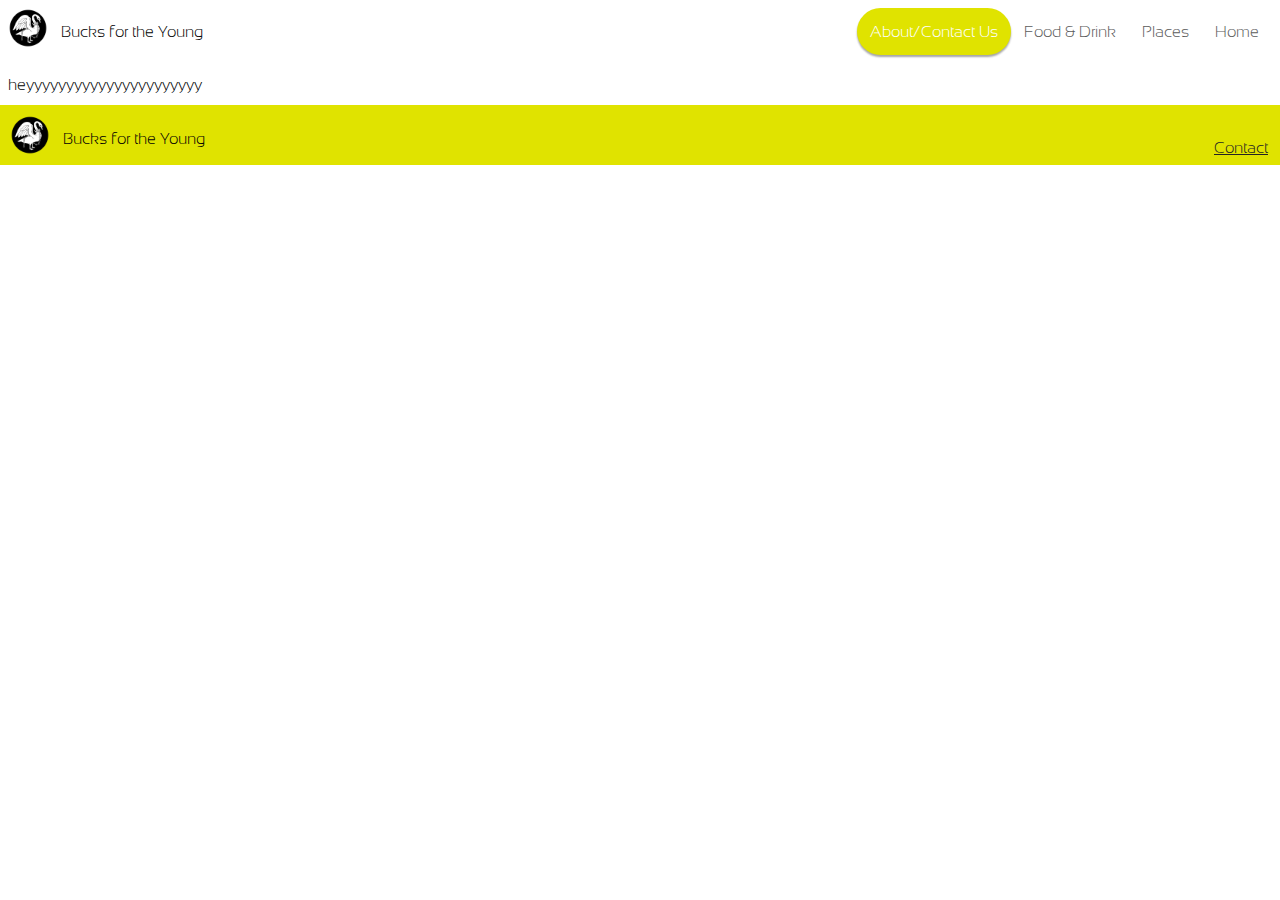
==== AboutUs/index.html @ 9c3371b5 "Add files via upload" ====
<!doctype html>
<html>
<head>
<meta charset="utf-8" name="viewport" content="width=device-width, initial-scale=1">
<title>Bucks for the Young - Home</title>
<link rel="stylesheet" href="https://use.fontawesome.com/releases/v5.6.3/css/all.css" integrity="sha384-UHRtZLI+pbxtHCWp1t77Bi1L4ZtiqrqD80Kn4Z8NTSRyMA2Fd33n5dQ8lWUE00s/" crossorigin="anonymous"> <!--Font Awesome-->
<link rel="stylesheet" type="text/css" href="/styles.css">
</head>

<body onload="return random_colour()">
<script type="text/javascript" src="/r-colour.js"></script>

<!--Navigation Bar-->
<div class="stretch nav">
<div><img src="/Assets/Logo.png" style="height: 40px; float: left"><a style="padding: 13px; float: left">Bucks for the Young</a><a href="/"/></div>
	<li class="nav"><a class="nav" href="/">Home</a></li>
	<li class="nav"><a class="nav" href="/Places/">Places</a></li>
	<li class="nav"><a class="nav" href="/Food+Drink/">Food & Drink</a></li>
	<li class="nav"><a class="active" id="r-colour" href="/About+Contact-Us/">About/Contact Us</a></li>
</div>

<!--Code-->heyyyyyyyyyyyyyyyyyyyyyy

<div class="stretch footer" id="r-colour1">
	<div style="padding: 10px"><img src="/Assets/Logo.png" style="height: 40px; float: left"><a style="padding: 13px; float: left">Bucks for the Young</a><a href="/"/></div>
	<a href="/AboutUs/" style="float: right; color: #232323; padding: 12px">Contact</a>
</div>
</body>
</html>
---- styles.css ----
/*Fonts*/
@font-face {
	font-family: SansationFont;
	src: url(/Fonts/SansationLight.woff);
}
* {
	font-family: SansationFont;
}

/*Global Elements*/
#r-colour {
}
.stretch {
	margin: -8px;
}
hr.line {
	display: block;
    border: 1px solid #f1f1f1;
    margin-bottom: 4px;
	margin-right: 10px;
	margin-left: 10px;
}
.centered {
	position: relative;
	left: 50%;
	transform: translate(-50%);
}
.footer {
	margin-top: 10px;
	position: relative;
	top: 110%;
	height: 60px;
}

/*Navigation Bar*/
.active {
	float: right;
	display: block;
	box-shadow: 0 2px 2px 0 rgba(0, 0, 0, 0.2), 0 2px 2px 0 rgba(0, 0, 0, 0.19);
	transition: 0s;
	color: white;
	text-decoration: none;
    padding: 13px;
	border-radius: 500px;
}
li.nav {
	display: block;
	float: right;
}
a.nav {
	float: right;
	display: block;
	color: #5B5B5B;
	text-decoration: none;
    padding: 13px;
	border-radius: 500px;
	background-color: white;
	transition: 0.2s;
}
li a.nav:hover {
	background-color: #EFEFEF;
	color: black;

}
a.account {
	float: right;
	text-decoration: none;
	padding: 13px;
	color: #5B5B5B;
}
div.nav {
	height: 50px;
	padding: 8px;
	margin-bottom: 8px
}

/*Big Image*/
.container {
	position: relative;
	text-align: center;
}

/*Boxes for Locations*/
div.location {
	box-shadow: 0 4px 8px 0 rgba(0, 0, 0, 0.6), 0 6px 20px 0 rgba(0, 0, 0, 0.3);
	text-align: left;
	padding: 10px;
	width: 250px;
	height: 300px;
	transition: 0.15s;
}
div.location:hover {
	box-shadow: 0 4px 14px 0 rgba(0, 0, 0, 0.85), 0 6px 25px 0 rgba(0, 0, 0, 0.3);
}
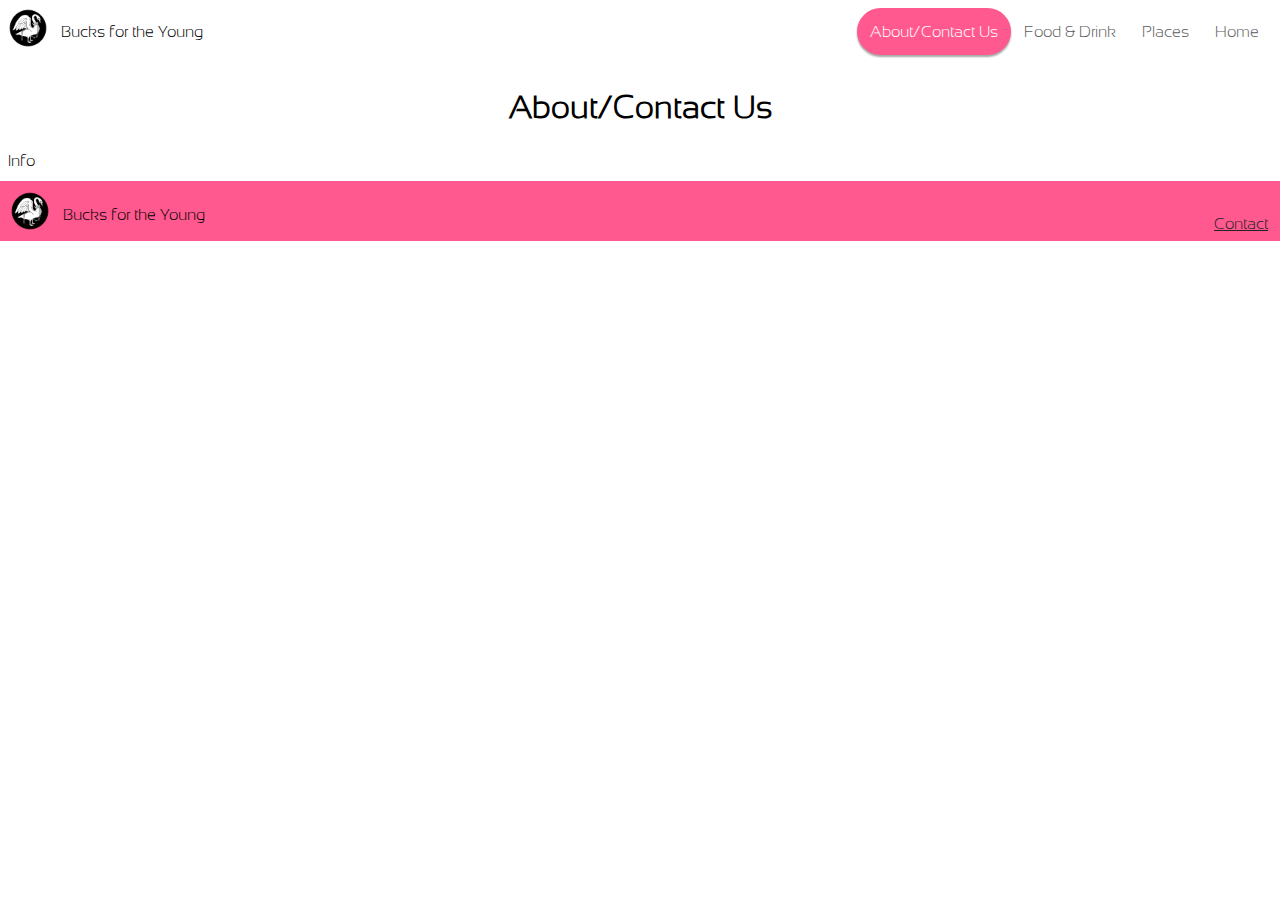
==== commit b7a9c752: "Add files via upload" ====
--- a/AboutUs/index.html
+++ b/AboutUs/index.html
@@ -16,10 +16,11 @@
 	<li class="nav"><a class="nav" href="/">Home</a></li>
 	<li class="nav"><a class="nav" href="/Places/">Places</a></li>
 	<li class="nav"><a class="nav" href="/Food+Drink/">Food & Drink</a></li>
-	<li class="nav"><a class="active" id="r-colour" href="/About+Contact-Us/">About/Contact Us</a></li>
+	<li class="nav"><a class="active" id="r-colour" href="/AboutUs/">About/Contact Us</a></li>
 </div>
 
-<!--Code-->heyyyyyyyyyyyyyyyyyyyyyy
+<h1 style="text-align: center">About/Contact Us</h1>
+<a>Info</a>
 
 <div class="stretch footer" id="r-colour1">
 	<div style="padding: 10px"><img src="/Assets/Logo.png" style="height: 40px; float: left"><a style="padding: 13px; float: left">Bucks for the Young</a><a href="/"/></div>
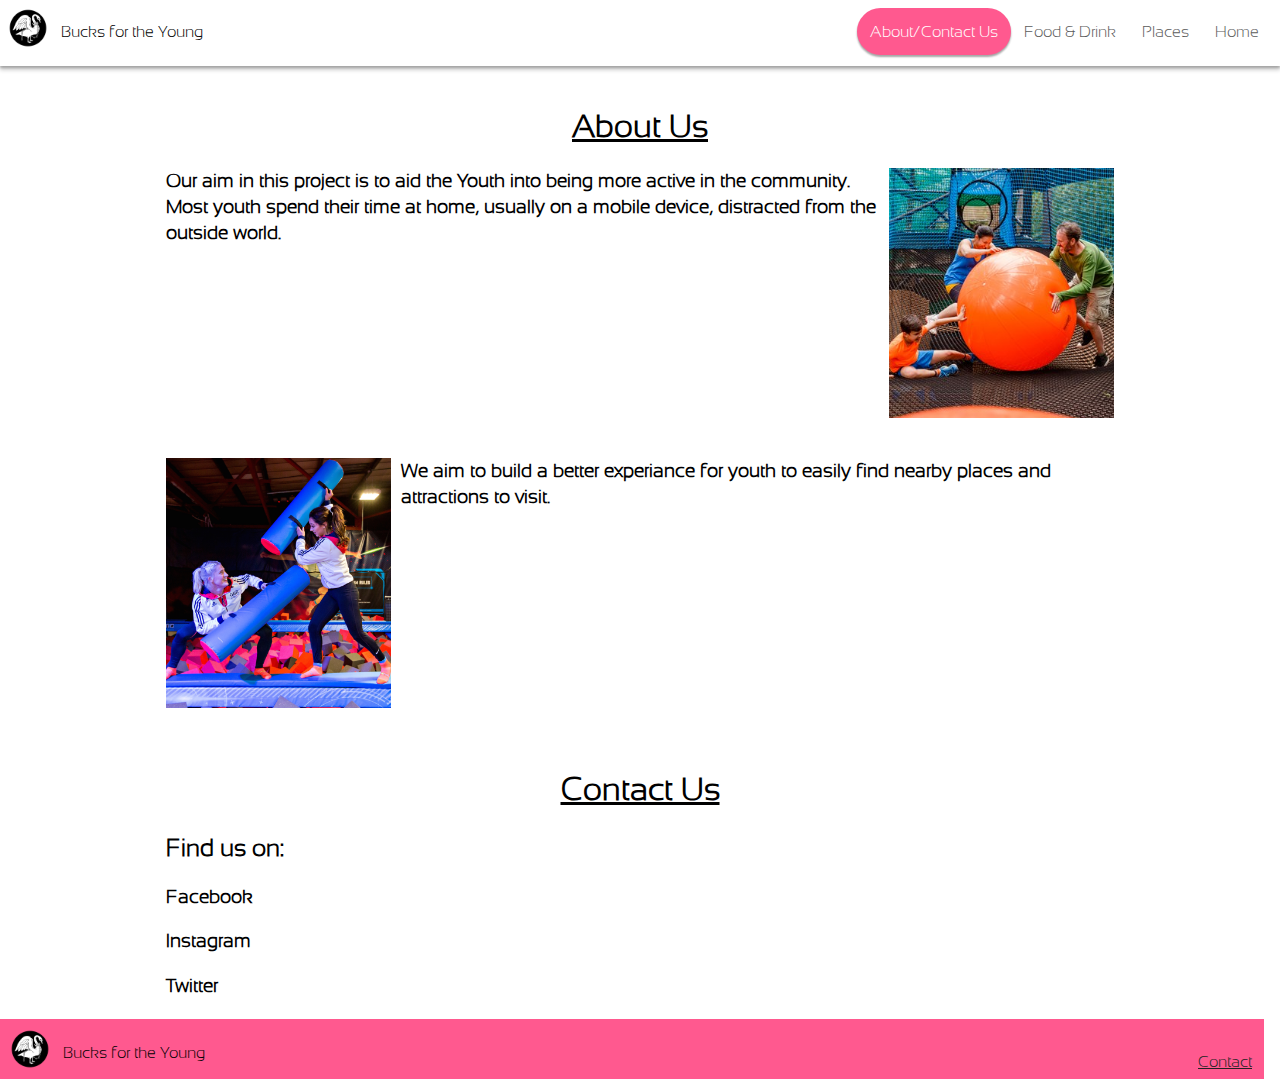
==== commit a35f212f: "Update 22/01/2019" ====
--- a/AboutUs/index.html
+++ b/AboutUs/index.html
@@ -2,7 +2,7 @@
 <html>
 <head>
 <meta charset="utf-8" name="viewport" content="width=device-width, initial-scale=1">
-<title>Bucks for the Young - Home</title>
+<title>Bucks for the Young - About/Contact Us</title>
 <link rel="stylesheet" href="https://use.fontawesome.com/releases/v5.6.3/css/all.css" integrity="sha384-UHRtZLI+pbxtHCWp1t77Bi1L4ZtiqrqD80Kn4Z8NTSRyMA2Fd33n5dQ8lWUE00s/" crossorigin="anonymous"> <!--Font Awesome-->
 <link rel="stylesheet" type="text/css" href="/styles.css">
 </head>
@@ -12,15 +12,38 @@
 
 <!--Navigation Bar-->
 <div class="stretch nav">
-<div><img src="/Assets/Logo.png" style="height: 40px; float: left"><a style="padding: 13px; float: left">Bucks for the Young</a><a href="/"/></div>
+<div><img src="/Assets/Logo.png" style="height: 40px; float: left"><a style="padding: 13px; float: left">Bucks for the Young</a><a href="/" style="width: 100%; height: 100%" /></div>
 	<li class="nav"><a class="nav" href="/">Home</a></li>
 	<li class="nav"><a class="nav" href="/Places/">Places</a></li>
 	<li class="nav"><a class="nav" href="/Food+Drink/">Food & Drink</a></li>
 	<li class="nav"><a class="active" id="r-colour" href="/AboutUs/">About/Contact Us</a></li>
 </div>
 
-<h1 style="text-align: center">About/Contact Us</h1>
-<a>Info</a>
+<!--Content-->
+<h1 style="text-align: center; margin-top: 40px; text-decoration: underline">About Us</h1>
+	
+<div style="position: relative; left: 50%; transform: translate(-50%); width: 75%; height: 250px"><div style="float: right; width: 225px; height: 250px; overflow: hidden; margin-left: 10px"><img src="../Assets/Black Park/Go Ape/5.jpg" style="position: relative; top: 0%; right: 33%; width: 380px"></div>
+<h3>
+	Our aim in this project is to aid the Youth into being more active in the community. Most youth spend their time at home, usually on a mobile device, distracted from the outside world.
+</h3>
+</div>
+<br>
+<div style="position: relative; left: 50%; transform: translate(-50%); width: 75%; height: 250px"><div style="float: left; width: 225px; height: 250px; overflow: hidden; margin-right: 10px"><img src="../Assets/Rush/2.jpg" style="position: relative; top: 0%; right: 12%; width: 300px"></div>
+<h3>
+	We aim to build a better experiance for youth to easily find nearby places and attractions to visit. 
+</h3>
+</div>
+<br>
+<h1 style="text-align: center; margin-top: 40px; text-decoration: underline">Contact Us</h1>
+<div style="position: relative; left: 50%; transform: translate(-50%); width: 75%">
+<h2>
+	Find us on:
+</h2>
+<div><i class="fab fa-facebook" style="float: left; margin-right: 6px; font-size: 20px"></i><h3>Facebook</h3></div>
+<div><i class="fab fa-instagram" style="float: left; margin-right: 6px; font-size: 20px"></i><h3>Instagram</h3></div>
+<div><i class="fab fa-twitter" style="float: left; margin-right: 6px; font-size: 20px"></i><h3>Twitter</h3></div>
+
+</div>
 
 <div class="stretch footer" id="r-colour1">
 	<div style="padding: 10px"><img src="/Assets/Logo.png" style="height: 40px; float: left"><a style="padding: 13px; float: left">Bucks for the Young</a><a href="/"/></div>
--- a/styles.css
+++ b/styles.css
@@ -26,10 +26,11 @@
 	transform: translate(-50%);
 }
 .footer {
-	margin-top: 10px;
 	position: relative;
-	top: 110%;
+	bottom: 0%;
 	height: 60px;
+	width: 100%;
+	margin-top: 20px
 }
 
 /*Navigation Bar*/
@@ -69,9 +70,12 @@
 	color: #5B5B5B;
 }
 div.nav {
+	z-index:99999;
+	background-color: white;
 	height: 50px;
 	padding: 8px;
-	margin-bottom: 8px
+	margin-bottom: 8px;
+	box-shadow: 0 4px 4px 0 rgba(0, 0, 0, 0.2), 0 2px 2px 0 rgba(0, 0, 0, 0.2);
 }
 
 /*Big Image*/
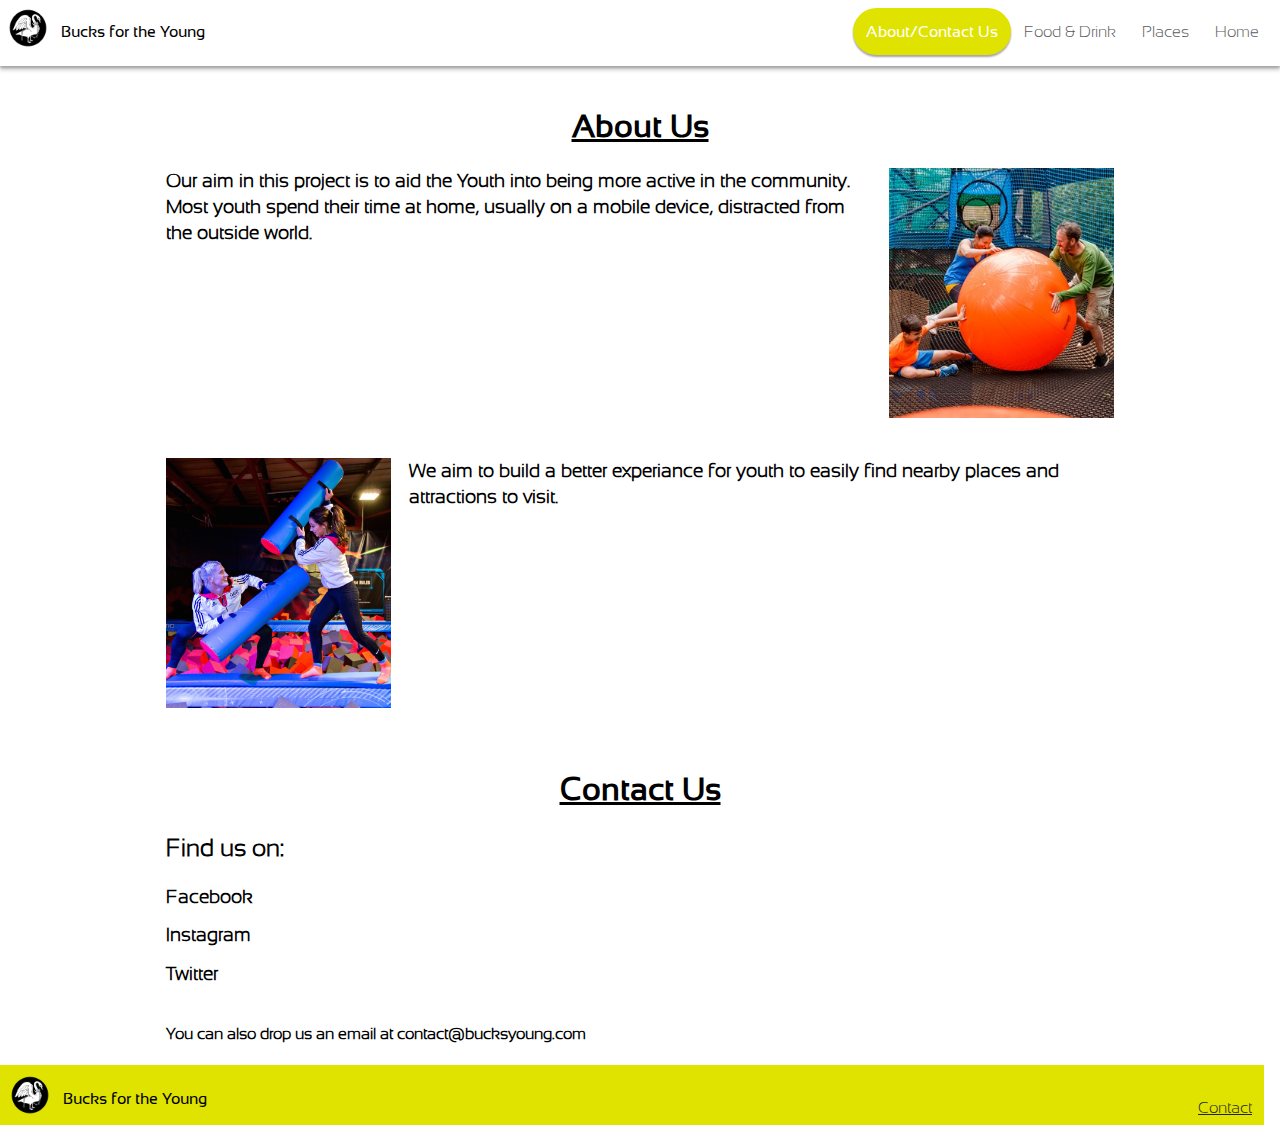
==== commit feaf00b9: "Update 22/01/2019 2" ====
--- a/AboutUs/index.html
+++ b/AboutUs/index.html
@@ -12,41 +12,62 @@
 
 <!--Navigation Bar-->
 <div class="stretch nav">
-<div><img src="/Assets/Logo.png" style="height: 40px; float: left"><a style="padding: 13px; float: left">Bucks for the Young</a><a href="/" style="width: 100%; height: 100%" /></div>
+<div><img src="/Assets/Logo.png" style="height: 40px; float: left"><a class="f-regular" style="padding: 13px; float: left">Bucks for the Young</a><a href="/" style="width: 100%; height: 100%" /></div>
 	<li class="nav"><a class="nav" href="/">Home</a></li>
 	<li class="nav"><a class="nav" href="/Places/">Places</a></li>
-	<li class="nav"><a class="nav" href="/Food+Drink/">Food & Drink</a></li>
+	<li class="nav"><a class="nav" href="/Food/">Food & Drink</a></li>
 	<li class="nav"><a class="active" id="r-colour" href="/AboutUs/">About/Contact Us</a></li>
 </div>
 
 <!--Content-->
-<h1 style="text-align: center; margin-top: 40px; text-decoration: underline">About Us</h1>
+<h1 class="title">About Us</h1>
 	
-<div style="position: relative; left: 50%; transform: translate(-50%); width: 75%; height: 250px"><div style="float: right; width: 225px; height: 250px; overflow: hidden; margin-left: 10px"><img src="../Assets/Black Park/Go Ape/5.jpg" style="position: relative; top: 0%; right: 33%; width: 380px"></div>
+<div style="position: relative; left: 50%; transform: translate(-50%); width: 75%; height: 250px">
+	<div style="float: right; width: 225px; height: 250px; overflow: hidden; margin-left: 18px">
+		<img src="../Assets/Black Park/Go Ape/5.jpg" style="position: relative; top: 0%; right: 33%; width: 380px">
+	</div>
 <h3>
 	Our aim in this project is to aid the Youth into being more active in the community. Most youth spend their time at home, usually on a mobile device, distracted from the outside world.
 </h3>
 </div>
 <br>
-<div style="position: relative; left: 50%; transform: translate(-50%); width: 75%; height: 250px"><div style="float: left; width: 225px; height: 250px; overflow: hidden; margin-right: 10px"><img src="../Assets/Rush/2.jpg" style="position: relative; top: 0%; right: 12%; width: 300px"></div>
+<div style="position: relative; left: 50%; transform: translate(-50%); width: 75%; height: 250px">
+	<div style="float: left; width: 225px; height: 250px; overflow: hidden; margin-right: 18px">
+		<img src="../Assets/Rush/2.jpg" style="position: relative; top: 0%; right: 12%; width: 300px">
+	</div>
 <h3>
 	We aim to build a better experiance for youth to easily find nearby places and attractions to visit. 
 </h3>
 </div>
 <br>
-<h1 style="text-align: center; margin-top: 40px; text-decoration: underline">Contact Us</h1>
-<div style="position: relative; left: 50%; transform: translate(-50%); width: 75%">
+<h1 class="title">Contact Us</h1>
+<div style="position: relative; left: 50%; transform: translate(-50%); width: 75%"> <!--Social Media-->
 <h2>
 	Find us on:
 </h2>
-<div><i class="fab fa-facebook" style="float: left; margin-right: 6px; font-size: 20px"></i><h3>Facebook</h3></div>
-<div><i class="fab fa-instagram" style="float: left; margin-right: 6px; font-size: 20px"></i><h3>Instagram</h3></div>
-<div><i class="fab fa-twitter" style="float: left; margin-right: 6px; font-size: 20px"></i><h3>Twitter</h3></div>
-
+<div style="position: relative; width: 120px; height: 20px">
+	<a href="https://facebook.com" style="position: absolute; width: 100%; height: 100%"></a>
+	<i class="fab fa-facebook" style="float: left; margin-right: 6px; font-size: 20px"></i>
+	<h3>Facebook</h3>
+</div>
+<div style="position: relative; width: 120px; height: 20px">
+	<a href="https://instagram.com" style="position: absolute; width: 100%; height: 100%"></a>
+	<i class="fab fa-instagram" style="float: left; margin-right: 6px; font-size: 20px"></i>
+	<h3>Instagram</h3>
+</div>
+<div style="position: relative; width: 120px; height: 20px">
+	<a href="https://twitter.com" style="position: absolute; width: 100%; height: 100%"></a>
+	<i class="fab fa-twitter" style="float: left; margin-right: 6px; font-size: 20px"></i>
+	<h3>Twitter</h3>
+</div>
+</div>
+<br>
+<div style="position: relative; left: 50%; transform: translate(-50%); width: 75%">
+<h4>You can also drop us an email at contact@bucksyoung.com</h4>
 </div>
 
 <div class="stretch footer" id="r-colour1">
-	<div style="padding: 10px"><img src="/Assets/Logo.png" style="height: 40px; float: left"><a style="padding: 13px; float: left">Bucks for the Young</a><a href="/"/></div>
+	<div style="padding: 10px"><img src="/Assets/Logo.png" style="height: 40px; float: left"><a class="f-regular" style="padding: 13px; float: left">Bucks for the Young</a><a href="/"/></div>
 	<a href="/AboutUs/" style="float: right; color: #232323; padding: 12px">Contact</a>
 </div>
 </body>
--- a/styles.css
+++ b/styles.css
@@ -1,10 +1,24 @@
 /*Fonts*/
 @font-face {
-	font-family: SansationFont;
+	font-family: SansationLight;
 	src: url(/Fonts/SansationLight.woff);
 }
 * {
-	font-family: SansationFont;
+	font-family: SansationLight;
+}
+@font-face {
+	font-family: SansationRegular;
+	src: url(/Fonts/SansationRegular.woff);
+}
+.f-regular {
+	font-family: SansationRegular;
+}
+@font-face {
+	font-family: SansationBold;
+	src: url(/Fonts/SansationBold.woff);
+}
+.f-bold {
+	font-family: SansationBold;
 }
 
 /*Global Elements*/
@@ -25,6 +39,12 @@
 	left: 50%;
 	transform: translate(-50%);
 }
+.title {
+	text-align: center;
+	margin-top: 40px;
+	text-decoration: underline;
+	font-family: SansationRegular;
+}
 .footer {
 	position: relative;
 	bottom: 0%;
@@ -43,6 +63,7 @@
 	text-decoration: none;
     padding: 13px;
 	border-radius: 500px;
+	font-family: SansationRegular;
 }
 li.nav {
 	display: block;
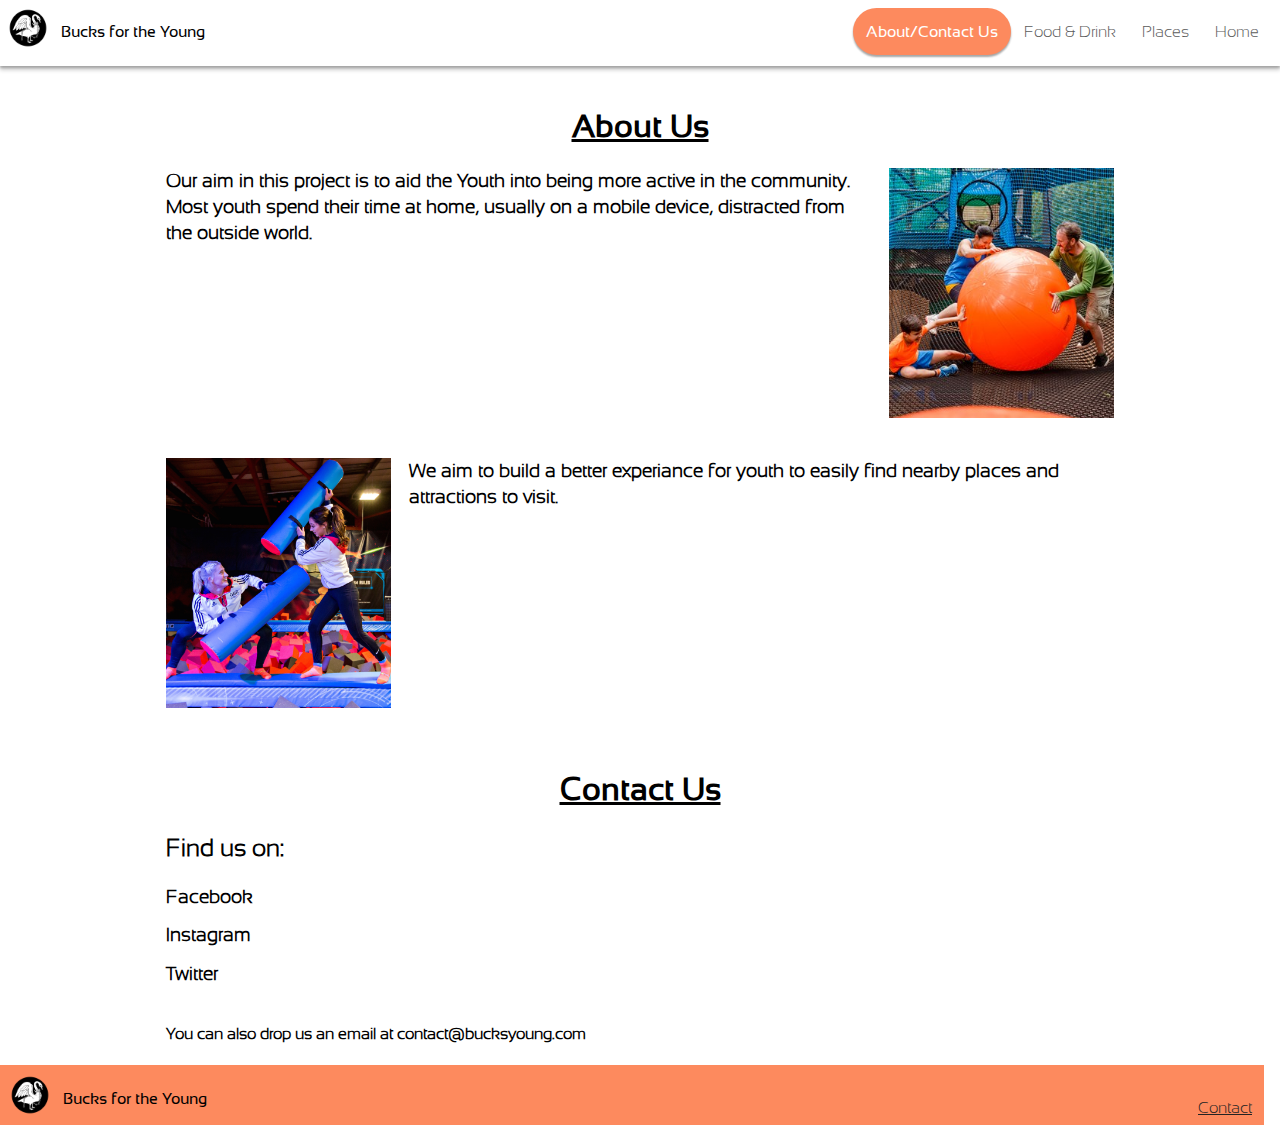
==== commit 04b703b3: "Add files via upload" ====
--- a/AboutUs/index.html
+++ b/AboutUs/index.html
@@ -16,7 +16,7 @@
 	<li class="nav"><a class="nav" href="/">Home</a></li>
 	<li class="nav"><a class="nav" href="/Places/">Places</a></li>
 	<li class="nav"><a class="nav" href="/Food/">Food & Drink</a></li>
-	<li class="nav"><a class="active" id="r-colour" href="/AboutUs/">About/Contact Us</a></li>
+	<li class="nav"><a class="active" id="r-colour-b" href="/AboutUs/">About/Contact Us</a></li>
 </div>
 
 <!--Content-->
@@ -66,7 +66,7 @@
 <h4>You can also drop us an email at contact@bucksyoung.com</h4>
 </div>
 
-<div class="stretch footer" id="r-colour1">
+<div class="stretch footer" id="r-colour1-b">
 	<div style="padding: 10px"><img src="/Assets/Logo.png" style="height: 40px; float: left"><a class="f-regular" style="padding: 13px; float: left">Bucks for the Young</a><a href="/"/></div>
 	<a href="/AboutUs/" style="float: right; color: #232323; padding: 12px">Contact</a>
 </div>
--- a/styles.css
+++ b/styles.css
@@ -116,4 +116,31 @@
 }
 div.location:hover {
 	box-shadow: 0 4px 14px 0 rgba(0, 0, 0, 0.85), 0 6px 25px 0 rgba(0, 0, 0, 0.3);
+}
+div.place {
+	position: relative;
+	left: 50%;
+	transform: translate(-50%);
+	width: 800px;
+	height: 300px;
+	box-shadow: 0 4px 8px 0 rgba(0, 0, 0, 0.6), 0 6px 20px 0 rgba(0, 0, 0, 0.3);
+	text-align: left;
+	padding: 10px;
+	margin-bottom: 30px;
+}
+div.place:hover {
+	box-shadow: 0 4px 14px 0 rgba(0, 0, 0, 0.85), 0 6px 25px 0 rgba(0, 0, 0, 0.3);
+}
+div.fadeout {
+height: 30px;
+width: 100%;
+position: absolute;
+bottom: 0%;
+background: -moz-linear-gradient(top,  rgba(255,255,255,0) 0%, rgba(255,255,255,1) 90%);
+background: -webkit-gradient(linear, left top, left bottom, color-stop(0%,rgba(255,255,255,0)), color-stop(95%,rgba(255,255,255,1)));
+background: -webkit-linear-gradient(top,  rgba(255,255,255,0) 0%,rgba(255,255,255,1) 90%);
+background: -o-linear-gradient(top,  rgba(255,255,255,0) 0%,rgba(255,255,255,1) 90%);
+background: -ms-linear-gradient(top,  rgba(255,255,255,0) 0%,rgba(255,255,255,1) 90%);
+background: linear-gradient(to bottom,  rgba(255,255,255,0) 0%,rgba(255,255,255,1) 90%);
+filter: progid:DXImageTransform.Microsoft.gradient( startColorstr='#00ffffff', endColorstr='#ffffff',GradientType=0 );
 }